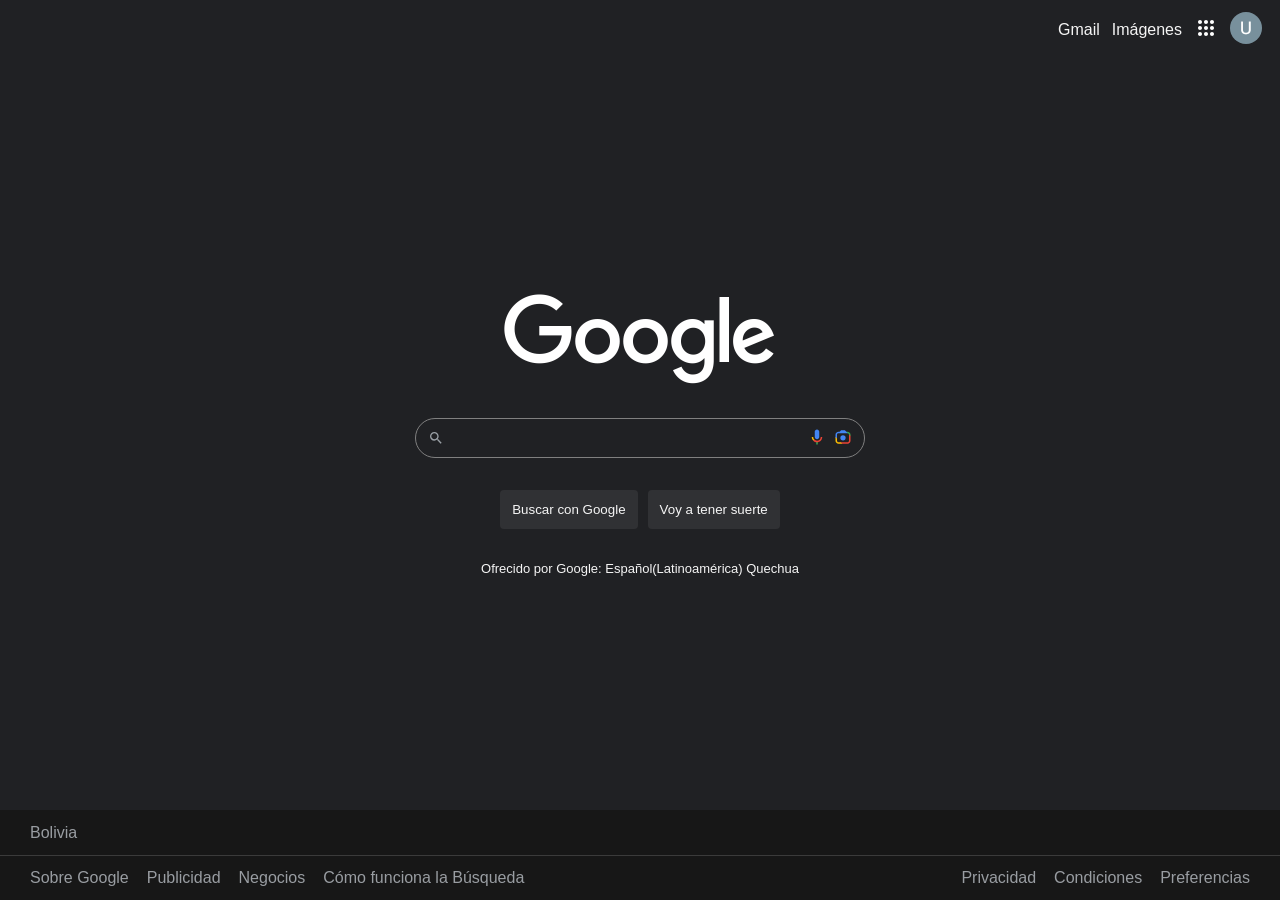
==== html/google/index.html @ 9d9ea845 "first commit" ====
<!DOCTYPE html>
<html lang="en">
<head>
    <meta charset="UTF-8">
    <meta http-equiv="X-UA-Compatible" content="IE=edge">
    <meta name="viewport" content="width=device-width, initial-scale=1.0">
    <link rel="stylesheet" href="style.css">
    <title>Google Clone</title>
</head>
<body>
    <header>
        <div class="options">
            <a href="#">Gmail</a>
            <a href="#">Imágenes</a>
            <a href="#"><span class="dots-logo"></span></a>
            <a href="#"><img src="assets/user.png" alt=""></a>
        </div>
    </header>
    <main>
        <div class="container">
            <figure>
                <img src="assets/google-logo.png" alt="">
            </figure>
            <div class="searcher">
                <span class="search-logo"></span>
                <input type="text">
                <button><span class="micro-logo"></span></button>
                <button><span class="camera-logo"></span></button>
            </div>
            <div class="searcher-buttons">
                <button>Buscar con Google</button>
                <button>Voy a tener suerte</button>
            </div>
            <p>Ofrecido por Google: Español(Latinoamérica) Quechua</p>
        </div>
    </main>
    <footer>
        <section><span>Bolivia</span></section>
        <section class="more-info" >
            <div>
                <a href="">Sobre Google</a>
                <a href="">Publicidad</a>
                <a href="">Negocios</a>
                <a href="">Cómo funciona la Búsqueda</a>
            </div>
            <div>
                <a href="">Privacidad</a>
                <a href="">Condiciones</a>
                <a href="">Preferencias</a>
            </div>
        </section>
    </footer>
</body>
</html>
---- html/google/style.css ----
* {
    margin: 0;
    padding: 0;
    box-sizing: border-box;
    font-family: Arial, sans-serif;
}

body {
    background-color: #202124;
    height: 100vh;
}

header {
    display: flex;
    justify-content: end;
    height: 60px;
    /* background-color: teal; */
    padding: 0 18px;
}

header .options {
    display: flex;
    align-items: center;
    gap: 12px;
    /* background-color: indigo; */
}

header .options a {
    text-decoration: none;
    color: whitesmoke;
}

header .options a img {
    border-radius: 50%;
    width: 32px;
    height: 32px;
}

.dots-logo {
    display: inline-block;
    background-image: url(assets/dots-logo.svg);
    background-repeat: no-repeat;
    background-position: center;
    width: 24px;
    height: 24px;
}

.search-logo {
    display: inline-block;
    width: 20px;
    height: 20px;
    background-image: url(assets/search-logo.svg);
    background-repeat: no-repeat;
    background-position: center;
}
.micro-logo {
    display: inline-block;
    width: 18px;
    height: 18px;
    background-image: url(assets/micro-logo.svg);
    background-repeat: no-repeat;
    background-position: center;
}
.camera-logo {
    display: inline-block;
    width: 18px;
    height: 18px;
    background-image: url(assets/camera-logo.svg);
    background-repeat: no-repeat;
    background-position: center;
    background-size: cover;
}

main {
    height: calc(100% - 60px - 90px);
    display: flex;
    justify-content: center;
    align-items: center;
}

main .container {
    display: flex;
    flex-direction: column;
    align-items: center;
    gap: 32px;
    /* background-color: indigo; */
}
main .container figure{
    height: 92px;
}
main .container figure img {
    height: 100%;
}
main .container .searcher {
    display: flex;
    gap: 8px;
    align-items: center;
    height: 40px;
    width: 450px;
    padding: 8px 12px;
    border: 1px solid gray;
    border-radius: 24px;
}
main .container .searcher button {
    border: none;
    background-color: transparent;
}
main .container .searcher input {
    width: 100%;
    border: none;
    color: whitesmoke;
    background-color: transparent;
}
main .container .searcher-buttons {
    display: flex;
    gap: 10px;
}
main .container .searcher-buttons button{
    border: none;
    border-radius: 4px;
    background-color: #303134;
    padding: 12px;
    color: whitesmoke;
}


main .container p {
    font-size: small;
    color: whitesmoke;
}

footer {
    display: flex;
    flex-direction: column;
    height: 90px;
    background-color: #171717;
}
footer section {
    padding: 0 30px;
    display: flex;
    align-items: center;
    height: 50%;
    color: #999da2;
}
footer section.more-info {
    border-top: #3b3b3b solid 1px;
    display: flex;
    justify-content: space-between;
}
footer section.more-info div {
    display: flex;
    gap: 18px;
}
footer section.more-info div a {
    color: #999da2;
    text-decoration: none;
}
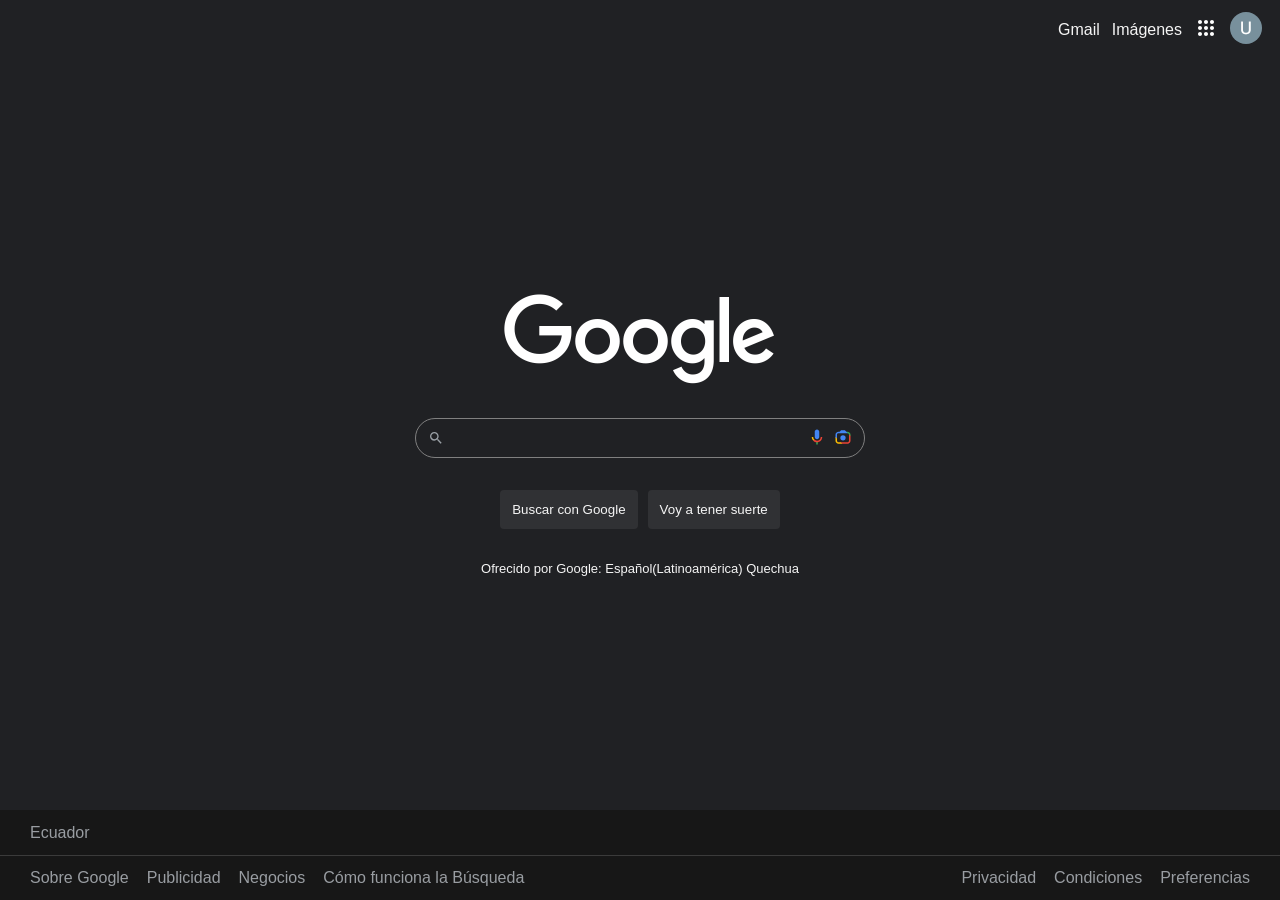
==== commit 998cf4a6: "Waaa" ====
--- a/html/google/index.html
+++ b/html/google/index.html
@@ -35,7 +35,7 @@
         </div>
     </main>
     <footer>
-        <section><span>Bolivia</span></section>
+        <section><span>Ecuador</span></section>
         <section class="more-info" >
             <div>
                 <a href="">Sobre Google</a>
